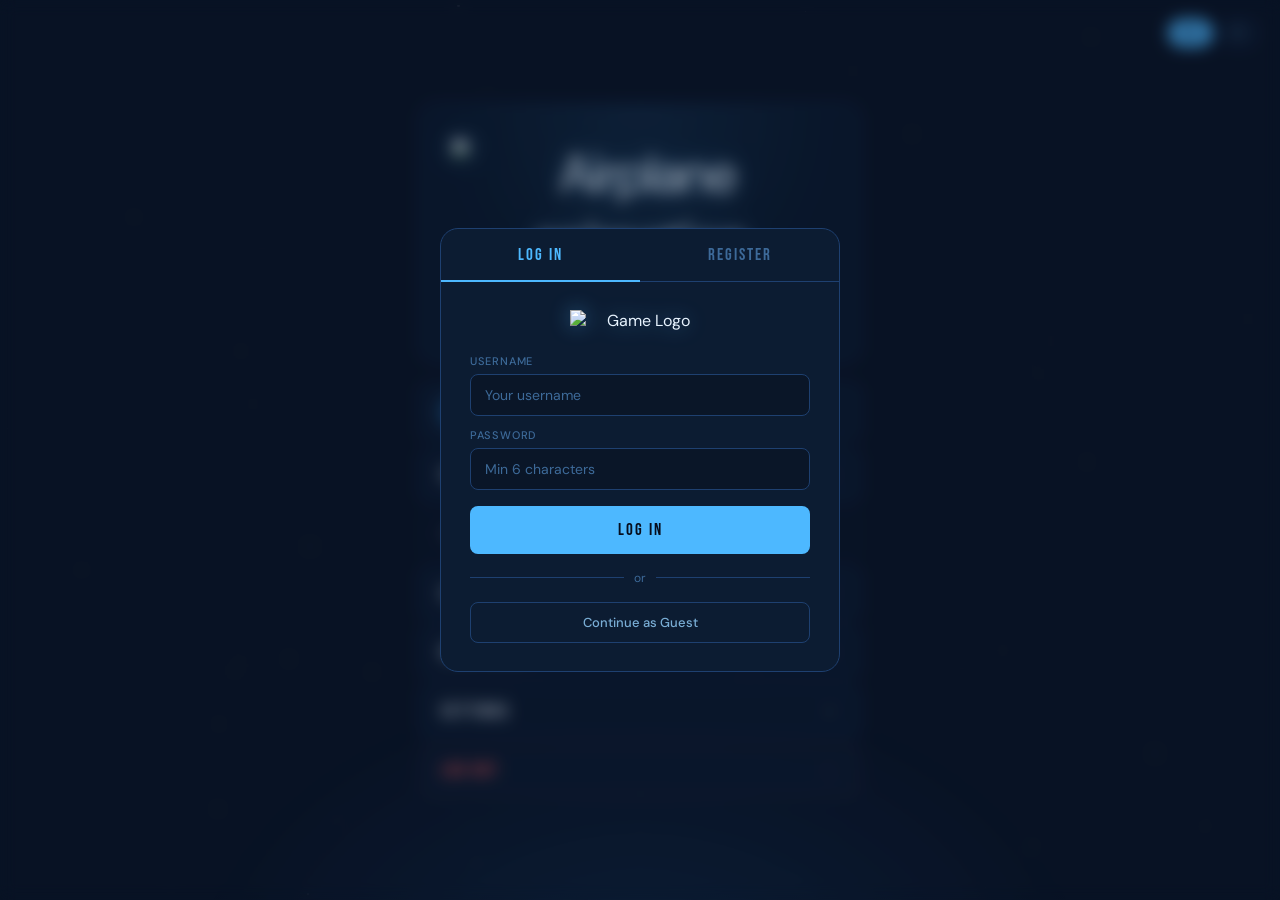
==== web_page/index.html @ 5161a6aa "Update index.html Adding a GIF to the screen menu" ====
<!DOCTYPE html>
<html lang="en">
<head>
<meta charset="UTF-8">
<meta name="viewport" content="width=device-width, initial-scale=1.0">
<title>Find the Bag!</title>
<link href="https://fonts.googleapis.com/css2?family=Bebas+Neue&family=DM+Sans:wght@300;400;500&display=swap" rel="stylesheet">
<link rel="stylesheet" href="style.css">

</head>
<body>
<!-- Stars -->
<div class="stars" id="stars"></div>
<div class="horizon-glow"></div>

<!-- Plane -->
<div class="plane-trail">
  <div class="trail-line"></div>
  <svg viewBox="0 0 64 64" fill="none" xmlns="http://www.w3.org/2000/svg">
    <path d="M8 32 L56 20 L48 32 L56 44 Z" fill="#4db8ff" opacity="0.8"/>
    <path d="M24 32 L36 28 L36 36 Z" fill="#7dd3ff"/>
    <rect x="14" y="30" width="12" height="4" rx="2" fill="#4db8ff" opacity="0.5"/>
  </svg>
</div>

<!-- Lang -->
<div class="lang-bar">
  <button class="lang-btn active" onclick="setLang('en')">EN</button>
  <button class="lang-btn" onclick="setLang('fi')">FI</button>
</div>

<!-- ══ AUTH OVERLAY ══ -->
<div id="auth-overlay">
  <div class="auth-card">
    <div class="auth-tabs">
      <button class="auth-tab active" onclick="switchTab('login')" id="tab-login" data-t="tabLogin">LOG IN</button>
      <button class="auth-tab" onclick="switchTab('register')" id="tab-register" data-t="tabRegister">REGISTER</button>
    </div>
    <div class="auth-body">

      <div class="auth-logo">
        <img src="pelin_logo.png" alt="Game Logo" class="auth-logo-img">
      </div>

      <!-- Success state -->
      <div class="auth-success" id="auth-success">
        <div class="success-icon">🛫</div>
        <div class="success-name" id="success-name">WELCOME!</div>
        <div class="success-msg" id="success-msg">Preparing your runway...</div>
      </div>

      <!-- LOGIN -->
      <div class="auth-panel active" id="panel-login">
        <div class="field-group">
          <label class="field-label" data-t="labelUsername">Username</label>
          <input class="field-input" id="login-user" type="text" data-t-ph="placeholderUser" placeholder="Your username" autocomplete="username">
          <span class="field-error" id="login-user-err"></span>
        </div>
        <div class="field-group">
          <label class="field-label" data-t="labelPassword">Password</label>
          <input class="field-input" id="login-pass" type="password" data-t-ph="placeholderPass" placeholder="Your password" autocomplete="current-password">
          <span class="field-error" id="login-pass-err"></span>
        </div>
        <button class="auth-submit" onclick="doLogin()" data-t="btnLogin">LOG IN</button>
        <div class="auth-divider" data-t="or">or</div>
        <button class="guest-btn" onclick="doGuest()" data-t="btnGuest">Continue as Guest</button>
      </div>

      <!-- REGISTER -->
      <div class="auth-panel" id="panel-register">
        <div class="field-group">
          <label class="field-label" data-t="labelUsername">Username</label>
          <input class="field-input" id="reg-user" type="text" data-t-ph="placeholderUser" placeholder="Choose a username" autocomplete="username">
          <span class="field-error" id="reg-user-err"></span>
        </div>
        <div class="field-group">
          <label class="field-label" data-t="labelPassword">Password</label>
          <input class="field-input" id="reg-pass" type="password" data-t-ph="placeholderPass" placeholder="Min 6 characters" autocomplete="new-password">
          <span class="field-error" id="reg-pass-err"></span>
        </div>
        <div class="field-group">
          <label class="field-label" data-t="labelConfirm">Confirm Password</label>
          <input class="field-input" id="reg-confirm" type="password" data-t-ph="placeholderConfirm" placeholder="Repeat password" autocomplete="new-password">
          <span class="field-error" id="reg-confirm-err"></span>
        </div>
        <button class="auth-submit" onclick="doRegister()" data-t="btnRegister">CREATE ACCOUNT</button>
        <div class="auth-divider" data-t="or">or</div>
        <button class="guest-btn" onclick="doGuest()" data-t="btnGuest">Continue as Guest</button>
      </div>

    </div>
  </div>
</div>

<div id="app">

  <!-- ══ MAIN MENU ══ -->
  <div class="screen active" id="screen-main">
    <div class="logo-block">
      <img src="airplane.gif" class="logo-icon" alt="Airplane animation">
    <div class="logo-title" data-t="gameName">Find the Bag!</div>
</div>

    <!-- User info bar -->
    <div class="user-bar">
      <div class="user-avatar">👤</div>
      <div class="user-name-label">
        <span id="menu-username">—</span>
        <span data-t="loggedInAs" style="font-size:11px;">Logged in</span>
      </div>
    </div>

    <div class="menu-group">
      <button class="mbtn" onclick="go('screen-levels')">
        <span data-t="start">START</span><span class="arr">→</span>
      </button>
      <button class="mbtn disabled" id="btn-continue">
        <span data-t="continue">CONTINUE</span><span class="arr">→</span>
      </button>
      <button class="mbtn" onclick="go('screen-leaderboard')">
        <span data-t="leaderboard">LEADERBOARD</span><span class="arr">→</span>
      </button>
      <button class="mbtn" onclick="go('screen-rules')">
        <span data-t="gameRules">GAME RULES</span><span class="arr">→</span>
      </button>
      <button class="mbtn" onclick="go('screen-settings')">
        <span data-t="settings">SETTINGS</span><span class="arr">→</span>
      </button>
      <button class="mbtn" onclick="showLogout()" style="color: var(--red); border-color: #ff5c5c33;">
        <span data-t="exit">LOG OUT</span><span class="arr" style="color:var(--red);">→</span>
      </button>
    </div>
  </div>

  <!-- ══ LEVEL SELECTION ══ -->
  <div class="screen" id="screen-levels">
    <div class="section-header">
      <h2 data-t="chooseLevel">CHOOSE LEVEL</h2>
      <div class="line"></div>
    </div>
    <div class="levels">
      <div class="lvl-card" onclick="startGame(1)">
        <div class="lvl-num">1</div>
        <div class="lvl-info">
          <div class="lvl-name" data-t="level1">Level 1</div>
          <div class="lvl-desc" data-t="desc1">Large airports only</div>
        </div>
        <span class="lvl-badge badge-easy" data-t="easy">EASY</span>
      </div>
      <div class="lvl-card" onclick="startGame(2)">
        <div class="lvl-num">2</div>
        <div class="lvl-info">
          <div class="lvl-name" data-t="level2">Level 2</div>
          <div class="lvl-desc" data-t="desc2">Large and medium airports</div>
        </div>
        <span class="lvl-badge badge-medium" data-t="medium">MEDIUM</span>
      </div>
      <div class="lvl-card" onclick="startGame(3)">
        <div class="lvl-num">3</div>
        <div class="lvl-info">
          <div class="lvl-name" data-t="level3">Level 3</div>
          <div class="lvl-desc" data-t="desc3">Large, medium and small</div>
        </div>
        <span class="lvl-badge badge-hard" data-t="hard">HARD</span>
      </div>
    </div>
    <button class="back-btn" onclick="go('screen-main')" data-t="back">← Back</button>
  </div>

  <!-- ══ SETTINGS ══ -->
  <div class="screen" id="screen-settings">
    <div class="section-header">
      <h2 data-t="settings">SETTINGS</h2>
      <div class="line"></div>
    </div>
    <div class="settings-list">
      <div class="setting-row">
        <span class="setting-label" data-t="sound">Sound</span>
        <div class="toggle-group">
          <button class="tog on active"  onclick="toggle('sound','on')"  id="sound-on"  data-t="on">ON</button>
          <button class="tog off"        onclick="toggle('sound','off')" id="sound-off" data-t="off">OFF</button>
        </div>
      </div>
      <div class="setting-row">
        <span class="setting-label" data-t="hints">Hints</span>
        <div class="toggle-group">
          <button class="tog on active"  onclick="toggle('hints','on')"  id="hints-on"  data-t="on">ON</button>
          <button class="tog off"        onclick="toggle('hints','off')" id="hints-off" data-t="off">OFF</button>
        </div>
      </div>
    </div>
    <button class="back-btn" onclick="go('screen-main')" data-t="back">← Back</button>
  </div>

  <!-- ══ LEADERBOARD ══ -->
  <div class="screen" id="screen-leaderboard">
    <div class="section-header">
      <h2 data-t="topPlayers">TOP PLAYERS</h2>
      <div class="line"></div>
    </div>
    <div class="leaders">
      <div class="leader-row top"><span class="rank r1">1</span><span class="lname">AirAce99</span><span class="lscore">9 420 pts</span></div>
      <div class="leader-row top"><span class="rank r2">2</span><span class="lname">SkyMapper</span><span class="lscore">8 810 pts</span></div>
      <div class="leader-row top"><span class="rank r3">3</span><span class="lname">RunwayRex</span><span class="lscore">7 650 pts</span></div>
      <div class="leader-row"><span class="rank rn">4</span><span class="lname">JetFan</span><span class="lscore">6 200 pts</span></div>
      <div class="leader-row"><span class="rank rn">5</span><span class="lname">TowerTom</span><span class="lscore">5 990 pts</span></div>
    </div>
    <button class="back-btn" onclick="go('screen-main')" data-t="back">← Back</button>
  </div>

  <!-- ══ RULES ══ -->
  <div class="screen" id="screen-rules">
    <div class="section-header">
      <h2 data-t="gameRules">GAME RULES</h2>
      <div class="line"></div>
    </div>
    <div class="rules-card" data-t-html="rulesText"></div>
    <button class="back-btn" onclick="go('screen-main')" data-t="back">← Back</button>
  </div>

</div>

<!-- ══ LOGOUT CONFIRM ══ -->
<div id="logout-overlay">
  <div class="logout-card">
    <div class="logout-icon">🚪</div>
    <div class="logout-title" data-t="logoutTitle">LOG OUT?</div>
    <div class="logout-msg" id="logout-msg" data-t="logoutMsg">Are you sure you want to log out?<br>Your progress will be saved.</div>
    <div class="logout-btns">
      <button class="logout-cancel" onclick="hideLogout()" data-t="cancel">CANCEL</button>
      <button class="logout-confirm-btn" onclick="doLogout()" data-t="confirmLogout">LOG OUT</button>
    </div>
  </div>
</div>

<script src="js.js"></script>
</body>
</html>
---- web_page/style.css ----
:root {
    --sky: #0a1628;
    --sky-mid: #0e2040;
    --sky-light: #163058;
    --horizon: #1a4a7a;
    --accent: #4db8ff;
    --accent-glow: #4db8ff55;
    --accent-warm: #ffb347;
    --text: #e8f4ff;
    --text-dim: #7aaed6;
    --text-mute: #3d6a99;
    --card: #0d1e35cc;
    --card-border: #1e4070;
    --green: #3ddc84;
    --red: #ff5c5c;
    --gold: #ffd700;
    --silver: #c0c0c0;
    --bronze: #cd7f32;
    --radius: 14px;
    --radius-sm: 8px;
  }

  *, *::before, *::after { box-sizing: border-box; margin: 0; padding: 0; }

  body {
    font-family: 'DM Sans', sans-serif;
    background: var(--sky);
    color: var(--text);
    min-height: 100vh;
    overflow: hidden;
    display: flex;
    align-items: center;
    justify-content: center;
  }

  /* ── STARS ── */
  .stars {
    position: fixed; inset: 0; pointer-events: none; z-index: 0;
  }
  .star {
    position: absolute;
    border-radius: 50%;
    background: white;
    animation: twinkle var(--d, 3s) ease-in-out infinite;
    animation-delay: var(--delay, 0s);
    opacity: var(--op, 0.6);
  }
  @keyframes twinkle {
    0%, 100% { opacity: var(--op, 0.6); transform: scale(1); }
    50% { opacity: 0.1; transform: scale(0.5); }
  }

  /* ── HORIZON GLOW ── */
  .horizon-glow {
    position: fixed;
    bottom: -80px; left: 50%;
    transform: translateX(-50%);
    width: 900px; height: 300px;
    background: radial-gradient(ellipse at center bottom, #1a4a7a55 0%, transparent 70%);
    pointer-events: none; z-index: 0;
  }

  /* ── PLANE ANIMATION ── */
  .plane-trail {
    position: fixed;
    top: 18%; left: -80px;
    z-index: 1; pointer-events: none;
    animation: flyAcross 18s linear infinite;
  }
  .plane-trail svg { width: 56px; opacity: 0.7; }
  .trail-line {
    position: absolute;
    top: 50%; right: 100%; transform: translateY(-50%);
    height: 1px; width: 0;
    background: linear-gradient(to left, var(--accent), transparent);
    animation: growTrail 18s linear infinite;
  }
  @keyframes flyAcross {
    0% { left: -80px; }
    100% { left: calc(100vw + 80px); }
  }
  @keyframes growTrail {
    0% { width: 0; }
    20% { width: 120px; }
    80% { width: 120px; }
    100% { width: 0; }
  }

  /* ── MAIN CONTAINER ── */
  #app {
    position: relative; z-index: 2;
    width: 440px;
    max-width: calc(100vw - 2rem);
  }

  /* ── SCREENS ── */
  .screen {
    display: none;
    flex-direction: column;
    align-items: center;
    animation: fadeUp 0.3s ease;
  }
  .screen.active { display: flex; }
  @keyframes fadeUp {
    from { opacity: 0; transform: translateY(16px); }
    to   { opacity: 1; transform: translateY(0); }
  }

  /* ── LANG BAR ── */
  .lang-bar {
    position: fixed;
    top: 1.2rem; right: 1.4rem;
    display: flex; gap: 6px;
    z-index: 10;
  }
  .lang-btn {
    font-family: 'DM Sans', sans-serif;
    font-size: 12px; font-weight: 500;
    padding: 5px 13px;
    border: 1px solid var(--card-border);
    border-radius: 20px;
    background: var(--card);
    color: var(--text-dim);
    cursor: pointer;
    backdrop-filter: blur(8px);
    transition: all 0.2s;
    letter-spacing: 0.5px;
  }
  .lang-btn.active {
    background: var(--accent);
    color: var(--sky);
    border-color: var(--accent);
    font-weight: 700;
  }

  /* ── LOGO BLOCK ── */
  .logo-block {
    width: 100%;
    background: var(--card);
    border: 1px solid var(--card-border);
    border-radius: var(--radius);
    padding: 2.2rem 2rem;
    text-align: center;
    margin-bottom: 1.4rem;
    backdrop-filter: blur(10px);
    position: relative;
    overflow: hidden;
  }
  .logo-block::before {
    content: '';
    position: absolute; inset: 0;
    background: radial-gradient(ellipse at 50% 0%, #4db8ff18 0%, transparent 65%);
    pointer-events: none;
  }
  .logo-icon { font-size: 52px; display: block; margin-bottom: 10px; filter: drop-shadow(0 0 12px #4db8ff88); }
  .logo-title {
    font-family: 'Bebas Neue', sans-serif;
    font-size: 40px; letter-spacing: 3px;
    color: var(--text);
    line-height: 1;
  }
  .logo-sub {
    font-size: 13px; color: var(--text-dim);
    margin-top: 6px; font-weight: 300;
    letter-spacing: 0.3px;
  }

  /* ── MENU BUTTONS ── */
  .menu-group { display: flex; flex-direction: column; gap: 8px; width: 100%; }

  .mbtn {
    font-family: 'Bebas Neue', sans-serif;
    font-size: 18px; letter-spacing: 2px;
    width: 100%; padding: 14px 20px;
    background: var(--card);
    border: 1px solid var(--card-border);
    border-radius: var(--radius-sm);
    color: var(--text);
    cursor: pointer;
    text-align: left;
    display: flex; align-items: center; justify-content: space-between;
    backdrop-filter: blur(8px);
    transition: all 0.2s;
    position: relative; overflow: hidden;
  }
  .mbtn::before {
    content: '';
    position: absolute; left: 0; top: 0; bottom: 0;
    width: 3px;
    background: var(--accent);
    transform: scaleY(0);
    transform-origin: center;
    transition: transform 0.2s;
    border-radius: 0 2px 2px 0;
  }
  .mbtn:hover { background: #112340cc; border-color: var(--accent); color: var(--accent); }
  .mbtn:hover::before { transform: scaleY(1); }
  .mbtn:active { transform: scale(0.99); }
  .mbtn.disabled { opacity: 0.3; cursor: not-allowed; pointer-events: none; }
  .mbtn .arr { opacity: 0.5; transition: opacity 0.2s, transform 0.2s; }
  .mbtn:hover .arr { opacity: 1; transform: translateX(4px); }

  /* ── SECTION HEADER ── */
  .section-header {
    width: 100%;
    display: flex; align-items: center; gap: 12px;
    margin-bottom: 1.2rem;
  }
  .section-header h2 {
    font-family: 'Bebas Neue', sans-serif;
    font-size: 26px; letter-spacing: 2px;
    color: var(--text);
  }
  .section-header .line {
    flex: 1; height: 1px;
    background: linear-gradient(to right, var(--card-border), transparent);
  }

  /* ── LEVEL CARDS ── */
  .levels { display: flex; flex-direction: column; gap: 10px; width: 100%; margin-bottom: 1.2rem; }

  .lvl-card {
    background: var(--card);
    border: 1px solid var(--card-border);
    border-radius: var(--radius-sm);
    padding: 14px 18px;
    display: flex; align-items: center; gap: 16px;
    cursor: pointer;
    transition: all 0.2s;
    backdrop-filter: blur(8px);
    position: relative; overflow: hidden;
  }
  .lvl-card:hover { border-color: var(--accent); background: #112340cc; }
  .lvl-card:hover .lvl-num { color: var(--accent); border-color: var(--accent); }
  .lvl-card:active { transform: scale(0.99); }

  .lvl-num {
    font-family: 'Bebas Neue', sans-serif;
    font-size: 28px;
    width: 48px; height: 48px;
    border-radius: 50%;
    border: 1.5px solid var(--card-border);
    display: flex; align-items: center; justify-content: center;
    flex-shrink: 0;
    color: var(--text-dim);
    transition: all 0.2s;
  }
  .lvl-info { flex: 1; }
  .lvl-name { font-size: 15px; font-weight: 500; }
  .lvl-desc { font-size: 12px; color: var(--text-dim); margin-top: 3px; }
  .lvl-badge {
    font-size: 10px; font-weight: 500; letter-spacing: 0.5px;
    padding: 3px 9px; border-radius: 20px;
  }
  .badge-easy   { background: #3ddc8422; color: var(--green); border: 1px solid #3ddc8444; }
  .badge-medium { background: #ffb34722; color: var(--accent-warm); border: 1px solid #ffb34744; }
  .badge-hard   { background: #ff5c5c22; color: var(--red); border: 1px solid #ff5c5c44; }

  /* ── SETTINGS ── */
  .settings-list { width: 100%; display: flex; flex-direction: column; gap: 8px; margin-bottom: 1.2rem; }
  .setting-row {
    background: var(--card);
    border: 1px solid var(--card-border);
    border-radius: var(--radius-sm);
    padding: 14px 18px;
    display: flex; align-items: center; justify-content: space-between;
    backdrop-filter: blur(8px);
  }
  .setting-label { font-size: 14px; font-weight: 500; }

  .toggle-group { display: flex; gap: 4px; }
  .tog {
    font-family: 'DM Sans', sans-serif;
    font-size: 12px; font-weight: 500; letter-spacing: 0.5px;
    padding: 6px 16px;
    border-radius: 20px;
    border: 1px solid var(--card-border);
    background: transparent;
    color: var(--text-dim);
    cursor: pointer;
    transition: all 0.2s;
  }
  .tog.on.active  { background: #3ddc8422; color: var(--green); border-color: #3ddc8444; }
  .tog.off.active { background: #ff5c5c22; color: var(--red);   border-color: #ff5c5c44; }

  /* ── LEADERBOARD ── */
  .leaders { width: 100%; display: flex; flex-direction: column; gap: 6px; margin-bottom: 1.2rem; }
  .leader-row {
    background: var(--card);
    border: 1px solid var(--card-border);
    border-radius: var(--radius-sm);
    padding: 11px 16px;
    display: flex; align-items: center; gap: 12px;
    backdrop-filter: blur(8px);
    transition: border-color 0.2s;
  }
  .leader-row.top { border-color: #ffd70033; }
  .rank {
    font-family: 'Bebas Neue', sans-serif;
    font-size: 20px; width: 24px; text-align: center;
    flex-shrink: 0;
  }
  .rank.r1 { color: var(--gold); }
  .rank.r2 { color: var(--silver); }
  .rank.r3 { color: var(--bronze); }
  .rank.rn { color: var(--text-mute); }
  .lname { flex: 1; font-size: 14px; }
  .lscore { font-size: 13px; font-weight: 500; color: var(--accent); }

  /* ── RULES ── */
  .rules-card {
    width: 100%;
    background: var(--card);
    border: 1px solid var(--card-border);
    border-radius: var(--radius-sm);
    padding: 1.4rem 1.5rem;
    font-size: 14px; line-height: 1.75;
    color: var(--text-dim);
    backdrop-filter: blur(8px);
    margin-bottom: 1.2rem;
  }
  .rules-card p + p { margin-top: 0.8rem; }

  /* ── BACK BUTTON ── */
  .back-btn {
    font-family: 'DM Sans', sans-serif;
    font-size: 13px; font-weight: 500;
    padding: 8px 20px;
    border-radius: 20px;
    border: 1px solid var(--card-border);
    background: transparent;
    color: var(--text-dim);
    cursor: pointer;
    transition: all 0.2s;
    align-self: flex-start;
  }
  .back-btn:hover { border-color: var(--text-dim); color: var(--text); }

  /* ── USER BAR in main menu ── */
  .user-bar {
    width: 100%;
    display: flex; align-items: center; gap: 10px;
    background: var(--card);
    border: 1px solid var(--card-border);
    border-radius: var(--radius-sm);
    padding: 10px 14px;
    margin-bottom: 10px;
    backdrop-filter: blur(8px);
  }
  .user-avatar {
    width: 34px; height: 34px; border-radius: 50%;
    background: #4db8ff22;
    border: 1px solid #4db8ff44;
    display: flex; align-items: center; justify-content: center;
    font-size: 15px; flex-shrink: 0;
  }
  .user-name-label {
    flex: 1; font-size: 12px;
    color: var(--text-mute); letter-spacing: 0.3px;
  }
  .user-name-label strong {
    color: var(--accent);
    font-family: 'Bebas Neue', sans-serif;
    font-size: 15px; letter-spacing: 1px;
    display: block; font-weight: 400;
  }

  /* ── LOGOUT CONFIRM ── */
  #logout-overlay {
    position: fixed; inset: 0; z-index: 200;
    background: #060e1ecc;
    backdrop-filter: blur(4px);
    display: none; align-items: center; justify-content: center;
  }
  #logout-overlay.show { display: flex; animation: fadeIn 0.2s ease; }
  .logout-card {
    background: #0c1c32;
    border: 1px solid var(--card-border);
    border-radius: var(--radius);
    padding: 2rem;
    width: 320px; max-width: calc(100vw - 2rem);
    text-align: center;
    animation: slideUp 0.25s cubic-bezier(0.16,1,0.3,1);
  }
  .logout-icon { font-size: 36px; margin-bottom: 12px; }
  .logout-title {
    font-family: 'Bebas Neue', sans-serif;
    font-size: 22px; letter-spacing: 2px;
    color: var(--text); margin-bottom: 8px;
  }
  .logout-msg { font-size: 13px; color: var(--text-dim); margin-bottom: 1.4rem; line-height: 1.6; }
  .logout-btns { display: flex; gap: 8px; }
  .logout-cancel {
    flex: 1; padding: 12px;
    background: transparent;
    border: 1px solid var(--card-border);
    border-radius: var(--radius-sm);
    color: var(--text-dim); font-family: 'Bebas Neue', sans-serif;
    font-size: 16px; letter-spacing: 1.5px;
    cursor: pointer; transition: all 0.2s;
  }
  .logout-cancel:hover { border-color: var(--text-dim); color: var(--text); }
  .logout-confirm-btn {
    flex: 1; padding: 12px;
    background: #ff5c5c22;
    border: 1px solid #ff5c5c44;
    border-radius: var(--radius-sm);
    color: var(--red); font-family: 'Bebas Neue', sans-serif;
    font-size: 16px; letter-spacing: 1.5px;
    cursor: pointer; transition: all 0.2s;
  }
  .logout-confirm-btn:hover { background: #ff5c5c33; border-color: var(--red); }

  /* ── AUTH OVERLAY ── */
  #auth-overlay {
    position: fixed; inset: 0; z-index: 100;
    background: rgba(6, 14, 30, 0.35);
    backdrop-filter: blur(8px);
    display: flex; align-items: center; justify-content: center;
    animation: fadeIn 0.4s ease;
  }
  #auth-overlay.hide {
    animation: fadeOut 0.35s ease forwards;
  }
  @keyframes fadeIn  { from { opacity: 0; } to { opacity: 1; } }
  @keyframes fadeOut { from { opacity: 1; } to { opacity: 0; } }

  .auth-card {
    width: 400px;
    max-width: calc(100vw - 2rem);
    background: #0c1c32;
    border: 1px solid var(--card-border);
    border-radius: 18px;
    overflow: hidden;
    animation: slideUp 0.4s cubic-bezier(0.16,1,0.3,1);
  }
  @keyframes slideUp {
    from { opacity: 0; transform: translateY(32px) scale(0.97); }
    to   { opacity: 1; transform: translateY(0)    scale(1); }
  }

  /* tabs */
  .auth-tabs {
    display: flex;
    border-bottom: 1px solid var(--card-border);
  }
  .auth-tab {
    flex: 1; padding: 16px;
    font-family: 'Bebas Neue', sans-serif;
    font-size: 17px; letter-spacing: 2px;
    background: transparent;
    border: none; color: var(--text-mute);
    cursor: pointer;
    transition: all 0.2s;
    position: relative;
  }
  .auth-tab::after {
    content: '';
    position: absolute; bottom: -1px; left: 0; right: 0;
    height: 2px;
    background: var(--accent);
    transform: scaleX(0);
    transition: transform 0.25s;
  }
  .auth-tab.active { color: var(--accent); }
  .auth-tab.active::after { transform: scaleX(1); }

  /* body */
  .auth-body { padding: 1.8rem; }

  .auth-logo {
    text-align: center;
    margin-bottom: 1.4rem;
  }
  .auth-logo-img {
    width: 140px; /* подбери размер под своё лого */
    display: block;
    margin: 0 auto;
    filter: drop-shadow(0 0 10px #4db8ff66);
}

  /* panels */
  .auth-panel { display: none; flex-direction: column; gap: 12px; }
  .auth-panel.active { display: flex; animation: fadeUp 0.25s ease; }

  .field-group { display: flex; flex-direction: column; gap: 6px; }
  .field-label {
    font-size: 11px; font-weight: 500; letter-spacing: 0.8px;
    color: var(--text-mute); text-transform: uppercase;
  }
  .field-input {
    font-family: 'DM Sans', sans-serif;
    font-size: 14px;
    background: #0a1628;
    border: 1px solid var(--card-border);
    border-radius: var(--radius-sm);
    color: var(--text);
    padding: 11px 14px;
    outline: none;
    transition: border-color 0.2s;
    width: 100%;
  }
  .field-input::placeholder { color: var(--text-mute); }
  .field-input:focus { border-color: var(--accent); }
  .field-input.error { border-color: var(--red); }

  .field-error {
    font-size: 12px; color: var(--red);
    min-height: 16px;
    display: none;
  }
  .field-error.show { display: block; }

  .auth-submit {
    font-family: 'Bebas Neue', sans-serif;
    font-size: 17px; letter-spacing: 2px;
    width: 100%; padding: 14px;
    background: var(--accent);
    color: #060e1e;
    border: none; border-radius: var(--radius-sm);
    cursor: pointer;
    transition: all 0.2s;
    margin-top: 4px;
  }
  .auth-submit:hover { background: #7dd3ff; }
  .auth-submit:active { transform: scale(0.99); }

  .auth-divider {
    display: flex; align-items: center; gap: 10px;
    font-size: 12px; color: var(--text-mute);
    margin: 4px 0;
  }
  .auth-divider::before, .auth-divider::after {
    content: ''; flex: 1; height: 1px; background: var(--card-border);
  }

  .guest-btn {
    font-family: 'DM Sans', sans-serif;
    font-size: 13px; font-weight: 500;
    width: 100%; padding: 11px;
    background: transparent;
    border: 1px solid var(--card-border);
    border-radius: var(--radius-sm);
    color: var(--text-dim);
    cursor: pointer;
    transition: all 0.2s;
  }
  .guest-btn:hover { border-color: var(--text-dim); color: var(--text); }

  .auth-success {
    text-align: center; padding: 1rem 0;
    display: none; flex-direction: column; align-items: center; gap: 10px;
  }
  .auth-success.show { display: flex; animation: fadeUp 0.3s ease; }
  .success-icon { font-size: 44px; }
  .success-msg { font-size: 14px; color: var(--text-dim); }
  .success-name { font-family: 'Bebas Neue', sans-serif; font-size: 22px; color: var(--accent); letter-spacing: 2px; }
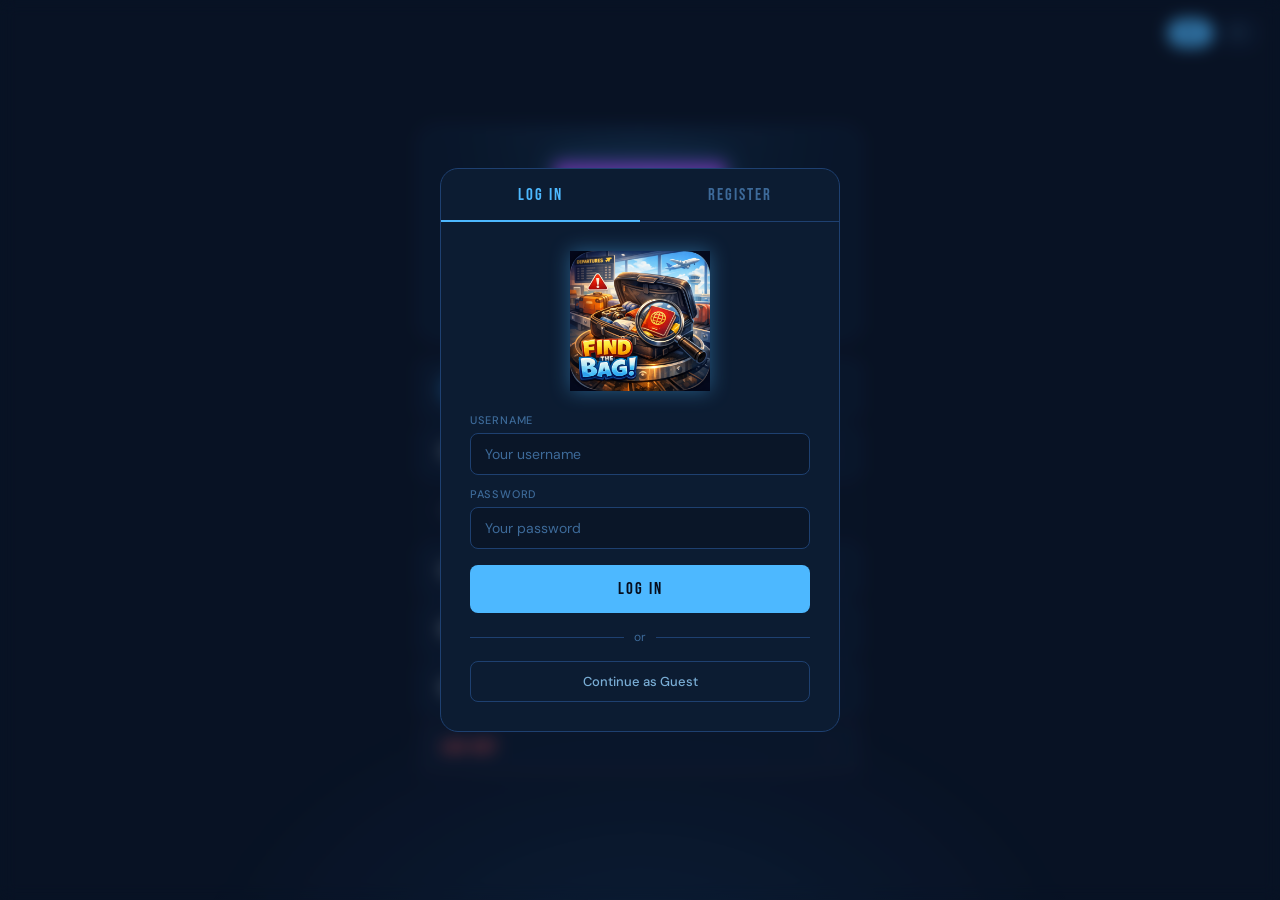
==== commit 14fcd6f4: "Update index.html" ====
--- a/web_page/index.html
+++ b/web_page/index.html
@@ -39,7 +39,7 @@
     <div class="auth-body">
 
       <div class="auth-logo">
-        <img src="pelin_logo.png" alt="Game Logo" class="auth-logo-img">
+        <img src="../assets/pelin_logo.png" alt="Game Logo" class="auth-logo-img">
       </div>
 
       <!-- Success state -->
@@ -97,7 +97,7 @@
   <!-- ══ MAIN MENU ══ -->
   <div class="screen active" id="screen-main">
     <div class="logo-block">
-      <img src="airplane.gif" class="logo-icon" alt="Airplane animation">
+      <img src="../assets/airplane.gif" class="logo-icon" alt="Airplane animation">
     <div class="logo-title" data-t="gameName">Find the Bag!</div>
 </div>
 
--- a/web_page/style.css
+++ b/web_page/style.css
@@ -20,7 +20,11 @@
     --radius-sm: 8px;
   }
 
-  *, *::before, *::after { box-sizing: border-box; margin: 0; padding: 0; }
+  *, *::before, *::after {
+    box-sizing: border-box;
+    margin: 0;
+    padding: 0;
+  }
 
   body {
     font-family: 'DM Sans', sans-serif;
@@ -67,7 +71,10 @@
     z-index: 1; pointer-events: none;
     animation: flyAcross 18s linear infinite;
   }
-  .plane-trail svg { width: 56px; opacity: 0.7; }
+  .plane-trail svg {
+    width: 56px;
+    opacity: 0.7;
+  }
   .trail-line {
     position: absolute;
     top: 50%; right: 100%; transform: translateY(-50%);
@@ -152,7 +159,13 @@
     background: radial-gradient(ellipse at 50% 0%, #4db8ff18 0%, transparent 65%);
     pointer-events: none;
   }
-  .logo-icon { font-size: 52px; display: block; margin-bottom: 10px; filter: drop-shadow(0 0 12px #4db8ff88); }
+  .logo-icon {
+    width: 170px;
+    height: auto;
+    display: block;
+    margin: 0 auto 10px;
+    filter: drop-shadow(0 0 12px #4db8ff88);
+    }
   .logo-title {
     font-family: 'Bebas Neue', sans-serif;
     font-size: 40px; letter-spacing: 3px;
@@ -166,7 +179,12 @@
   }
 
   /* ── MENU BUTTONS ── */
-  .menu-group { display: flex; flex-direction: column; gap: 8px; width: 100%; }
+  .menu-group {
+    display: flex;
+    flex-direction: column;
+    gap: 8px;
+    width: 100%;
+  }
 
   .mbtn {
     font-family: 'Bebas Neue', sans-serif;
@@ -193,17 +211,37 @@
     transition: transform 0.2s;
     border-radius: 0 2px 2px 0;
   }
-  .mbtn:hover { background: #112340cc; border-color: var(--accent); color: var(--accent); }
-  .mbtn:hover::before { transform: scaleY(1); }
-  .mbtn:active { transform: scale(0.99); }
-  .mbtn.disabled { opacity: 0.3; cursor: not-allowed; pointer-events: none; }
-  .mbtn .arr { opacity: 0.5; transition: opacity 0.2s, transform 0.2s; }
-  .mbtn:hover .arr { opacity: 1; transform: translateX(4px); }
+  .mbtn:hover {
+    background: #112340cc;
+    border-color: var(--accent);
+    color: var(--accent);
+  }
+  .mbtn:hover::before {
+    transform: scaleY(1);
+  }
+  .mbtn:active {
+    transform: scale(0.99);
+  }
+  .mbtn.disabled {
+    opacity: 0.3;
+    cursor: not-allowed;
+    pointer-events: none;
+  }
+  .mbtn .arr {
+    opacity: 0.5;
+    transition: opacity 0.2s, transform 0.2s;
+  }
+  .mbtn:hover .arr {
+    opacity: 1;
+    transform: translateX(4px);
+  }
 
   /* ── SECTION HEADER ── */
   .section-header {
     width: 100%;
-    display: flex; align-items: center; gap: 12px;
+    display: flex;
+    align-items: center;
+    gap: 12px;
     margin-bottom: 1.2rem;
   }
   .section-header h2 {
@@ -217,7 +255,12 @@
   }
 
   /* ── LEVEL CARDS ── */
-  .levels { display: flex; flex-direction: column; gap: 10px; width: 100%; margin-bottom: 1.2rem; }
+  .levels {
+    display: flex;
+    flex-direction: column;
+    gap: 10px; width: 100%;
+    margin-bottom: 1.2rem;
+  }
 
   .lvl-card {
     background: var(--card);
@@ -249,15 +292,24 @@
   .lvl-name { font-size: 15px; font-weight: 500; }
   .lvl-desc { font-size: 12px; color: var(--text-dim); margin-top: 3px; }
   .lvl-badge {
-    font-size: 10px; font-weight: 500; letter-spacing: 0.5px;
-    padding: 3px 9px; border-radius: 20px;
+    font-size: 10px;
+    font-weight: 500;
+    letter-spacing: 0.5px;
+    padding: 3px 9px;
+    border-radius: 20px;
   }
   .badge-easy   { background: #3ddc8422; color: var(--green); border: 1px solid #3ddc8444; }
   .badge-medium { background: #ffb34722; color: var(--accent-warm); border: 1px solid #ffb34744; }
   .badge-hard   { background: #ff5c5c22; color: var(--red); border: 1px solid #ff5c5c44; }
 
   /* ── SETTINGS ── */
-  .settings-list { width: 100%; display: flex; flex-direction: column; gap: 8px; margin-bottom: 1.2rem; }
+  .settings-list {
+    width: 100%;
+    display: flex;
+    flex-direction: column;
+    gap: 8px;
+    margin-bottom: 1.2rem;
+  }
   .setting-row {
     background: var(--card);
     border: 1px solid var(--card-border);
@@ -268,7 +320,10 @@
   }
   .setting-label { font-size: 14px; font-weight: 500; }
 
-  .toggle-group { display: flex; gap: 4px; }
+  .toggle-group {
+    display: flex;
+    gap: 4px;
+  }
   .tog {
     font-family: 'DM Sans', sans-serif;
     font-size: 12px; font-weight: 500; letter-spacing: 0.5px;
@@ -284,7 +339,12 @@
   .tog.off.active { background: #ff5c5c22; color: var(--red);   border-color: #ff5c5c44; }
 
   /* ── LEADERBOARD ── */
-  .leaders { width: 100%; display: flex; flex-direction: column; gap: 6px; margin-bottom: 1.2rem; }
+  .leaders {
+    width: 100%;
+    display: flex;
+    flex-direction: column;
+    gap: 6px;
+    margin-bottom: 1.2rem; }
   .leader-row {
     background: var(--card);
     border: 1px solid var(--card-border);
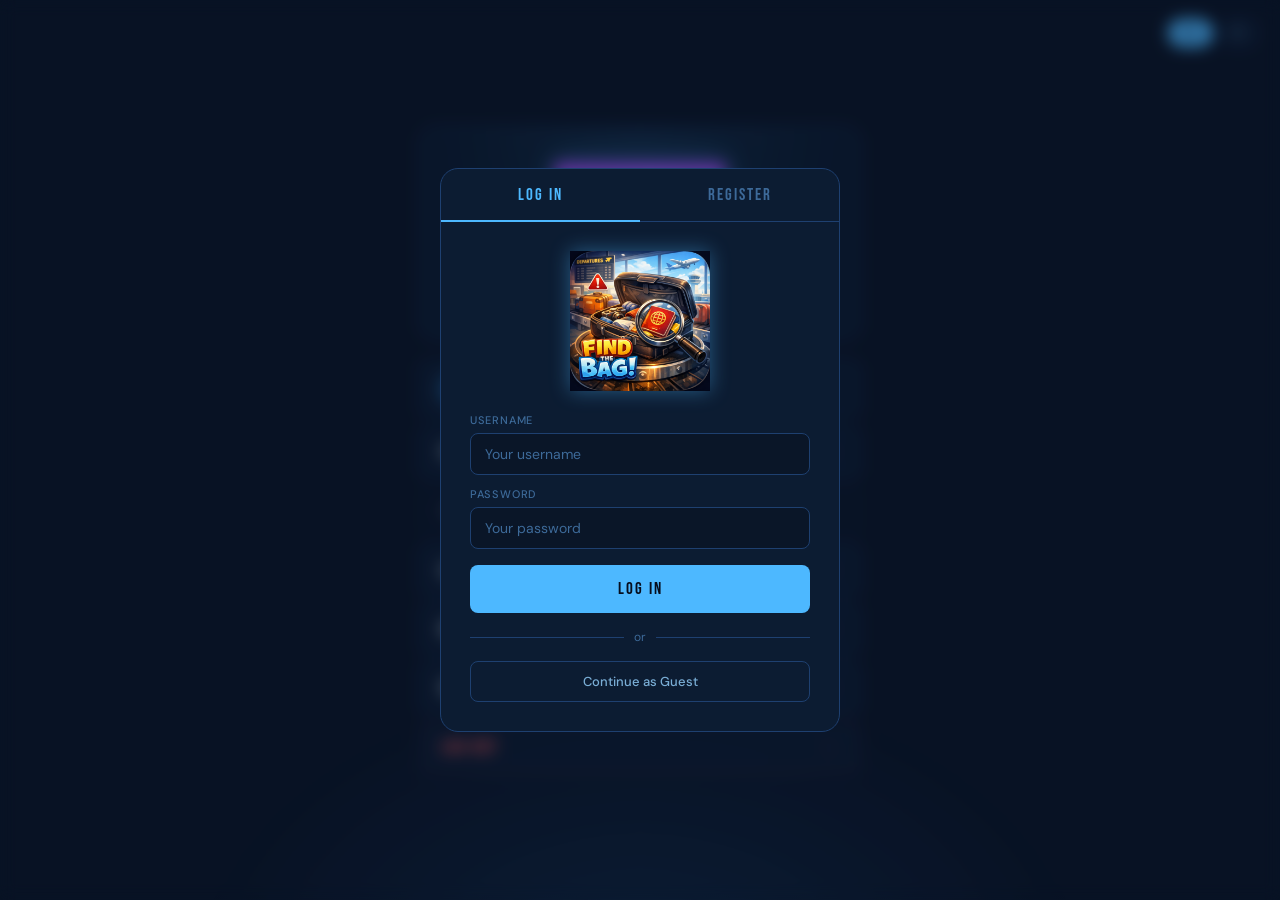
==== commit a8925757: "Update index.html" ====
--- a/web_page/index.html
+++ b/web_page/index.html
@@ -233,6 +233,6 @@
   </div>
 </div>
 
-<script src="js.js"></script>
+<script src="js/js.js"></script>
 </body>
 </html>
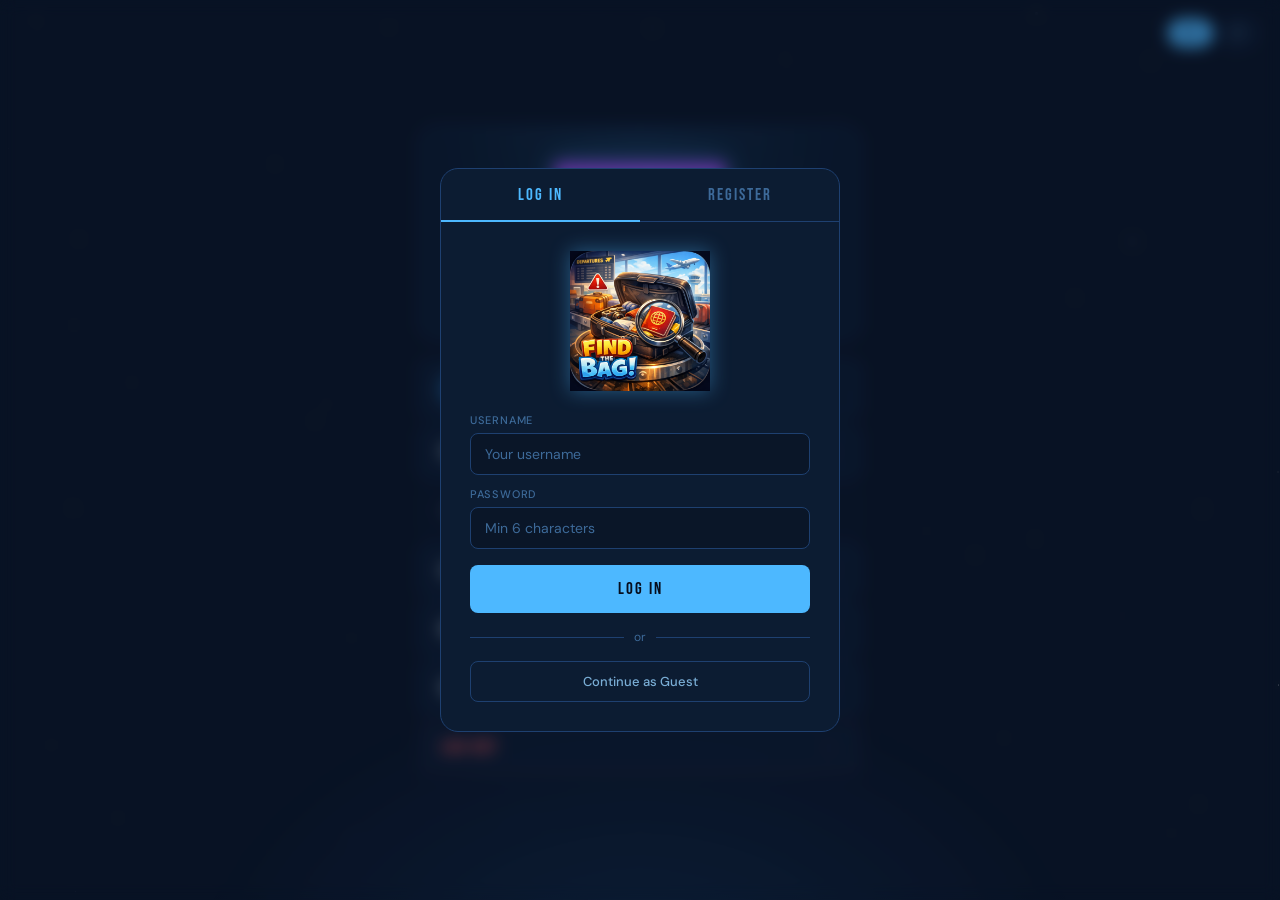
==== commit 6ef49858: "Update index.html" ====
--- a/web_page/index.html
+++ b/web_page/index.html
@@ -233,6 +233,6 @@
   </div>
 </div>
 
-<script src="js/js.js"></script>
+<script src="js.js"></script>
 </body>
 </html>
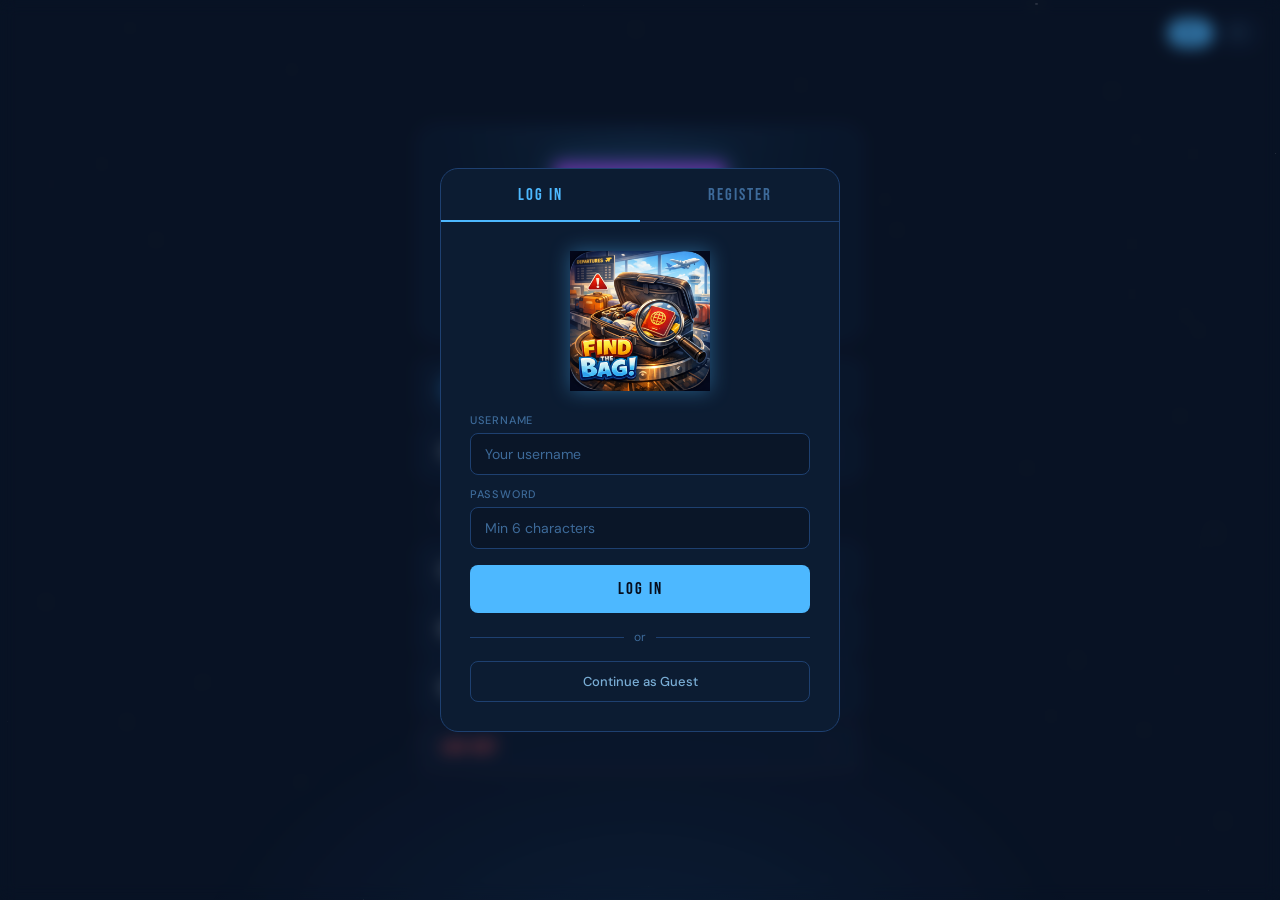
==== commit 61ae3942: "Update index.html" ====
--- a/web_page/index.html
+++ b/web_page/index.html
@@ -199,11 +199,11 @@
       <div class="line"></div>
     </div>
     <div class="leaders">
-      <div class="leader-row top"><span class="rank r1">1</span><span class="lname">AirAce99</span><span class="lscore">9 420 pts</span></div>
-      <div class="leader-row top"><span class="rank r2">2</span><span class="lname">SkyMapper</span><span class="lscore">8 810 pts</span></div>
-      <div class="leader-row top"><span class="rank r3">3</span><span class="lname">RunwayRex</span><span class="lscore">7 650 pts</span></div>
-      <div class="leader-row"><span class="rank rn">4</span><span class="lname">JetFan</span><span class="lscore">6 200 pts</span></div>
-      <div class="leader-row"><span class="rank rn">5</span><span class="lname">TowerTom</span><span class="lscore">5 990 pts</span></div>
+      <div class="leader-row top"><span class="rank r1">1</span><span class="lname">...</span><span class="lscore"> pts</span></div>
+      <div class="leader-row top"><span class="rank r2">2</span><span class="lname">...</span><span class="lscore"> pts</span></div>
+      <div class="leader-row top"><span class="rank r3">3</span><span class="lname">...</span><span class="lscore"> pts</span></div>
+      <div class="leader-row"><span class="rank rn">4</span><span class="lname">...</span><span class="lscore"> pts</span></div>
+      <div class="leader-row"><span class="rank rn">5</span><span class="lname">...</span><span class="lscore"> pts</span></div>
     </div>
     <button class="back-btn" onclick="go('screen-main')" data-t="back">← Back</button>
   </div>
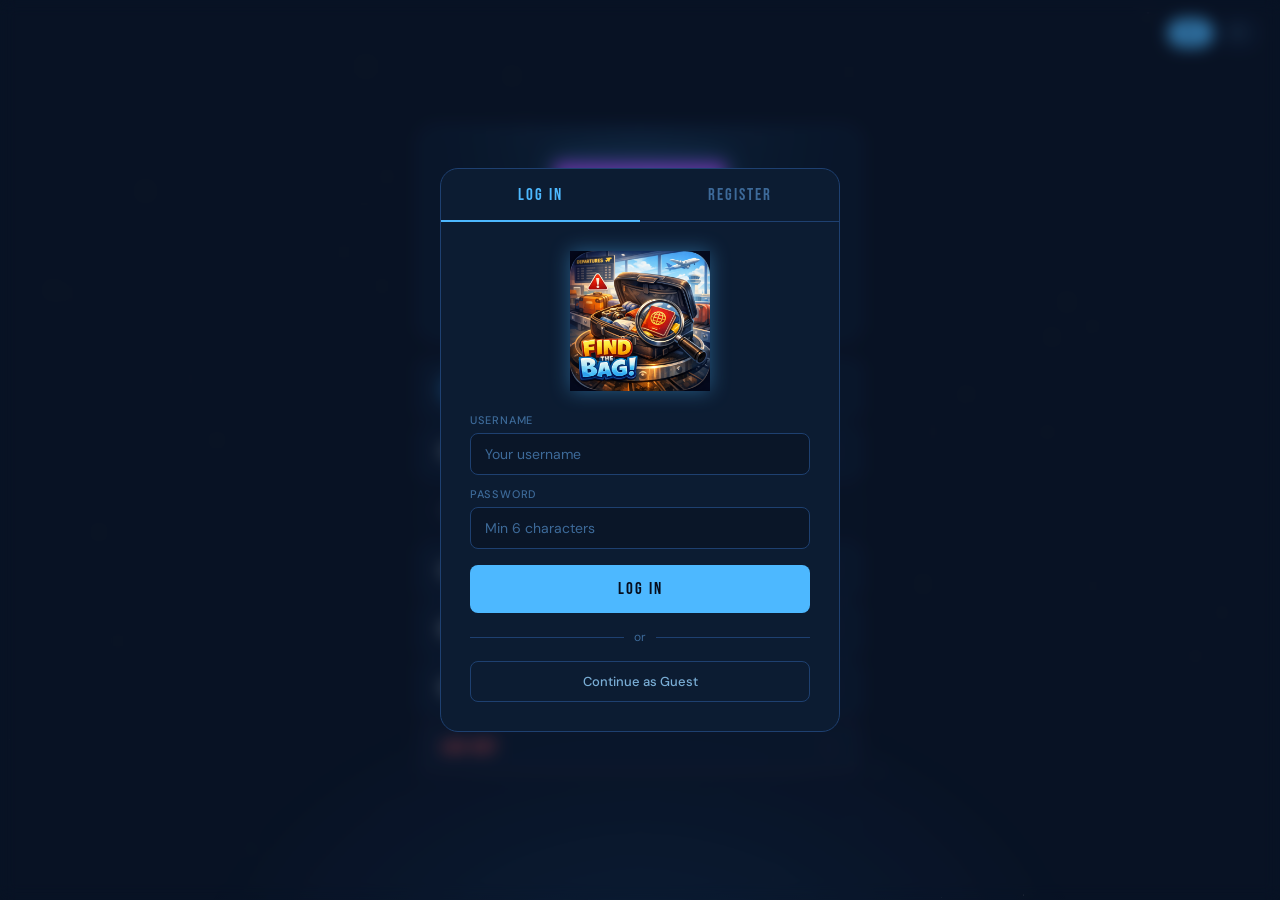
==== commit 5ad0555c: "loading gif" ====
--- a/web_page/index.html
+++ b/web_page/index.html
@@ -44,8 +44,8 @@
 
       <!-- Success state -->
       <div class="auth-success" id="auth-success">
-        <div class="success-icon">🛫</div>
-        <div class="success-name" id="success-name">WELCOME!</div>
+        <img src="../assets/loading.gif" class="success-icon" alt="Loading animation">
+       <div class="success-name" id="success-name">WELCOME!</div>
         <div class="success-msg" id="success-msg">Preparing your runway...</div>
       </div>
 
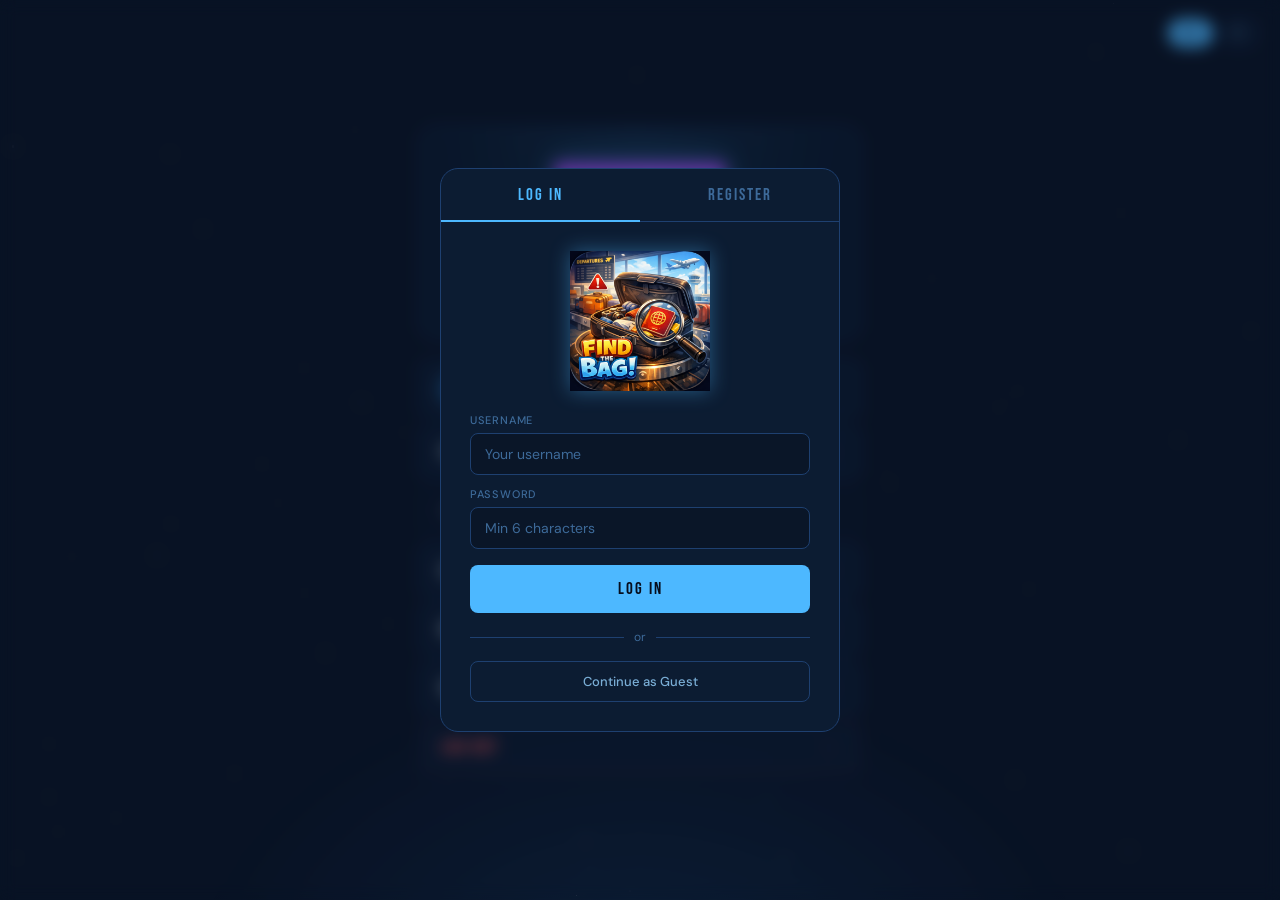
==== commit c0d23591: "Added button sounds on click and mouseover" ====
--- a/web_page/index.html
+++ b/web_page/index.html
@@ -6,6 +6,7 @@
 <title>Find the Bag!</title>
 <link href="https://fonts.googleapis.com/css2?family=Bebas+Neue&family=DM+Sans:wght@300;400;500&display=swap" rel="stylesheet">
 <link rel="stylesheet" href="style.css">
+<script src="../audio/sound.js" defer></script>
 
 </head>
 <body>
--- a/web_page/style.css
+++ b/web_page/style.css
@@ -612,6 +612,12 @@
     display: none; flex-direction: column; align-items: center; gap: 10px;
   }
   .auth-success.show { display: flex; animation: fadeUp 0.3s ease; }
-  .success-icon { font-size: 44px; }
+  .success-icon { 
+  width: 100px;
+  height: auto;
+  display: block;
+  margin: 0 auto;
+  filter: drop-shadow(0 0 10px #4db8ff66);
+  }
   .success-msg { font-size: 14px; color: var(--text-dim); }
   .success-name { font-family: 'Bebas Neue', sans-serif; font-size: 22px; color: var(--accent); letter-spacing: 2px; }
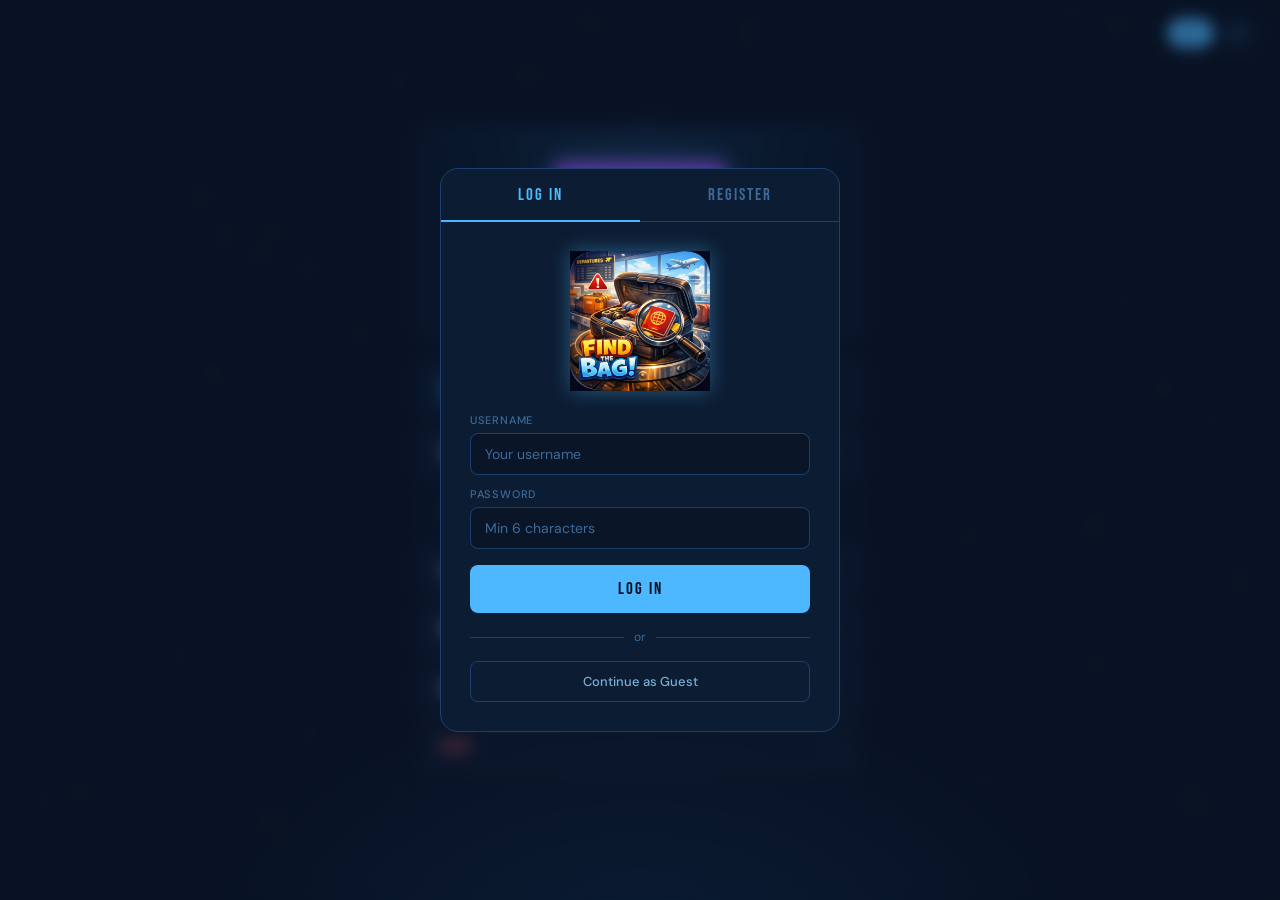
==== commit 0eeb7128: "added dynamic leaderboard with Flask integration" ====
--- a/web_page/index.html
+++ b/web_page/index.html
@@ -7,7 +7,6 @@
 <link href="https://fonts.googleapis.com/css2?family=Bebas+Neue&family=DM+Sans:wght@300;400;500&display=swap" rel="stylesheet">
 <link rel="stylesheet" href="style.css">
 <script src="../audio/sound.js" defer></script>
-
 </head>
 <body>
 <!-- Stars -->
@@ -46,7 +45,7 @@
       <!-- Success state -->
       <div class="auth-success" id="auth-success">
         <img src="../assets/loading.gif" class="success-icon" alt="Loading animation">
-       <div class="success-name" id="success-name">WELCOME!</div>
+        <div class="success-name" id="success-name">WELCOME!</div>
         <div class="success-msg" id="success-msg">Preparing your runway...</div>
       </div>
 
@@ -99,8 +98,8 @@
   <div class="screen active" id="screen-main">
     <div class="logo-block">
       <img src="../assets/airplane.gif" class="logo-icon" alt="Airplane animation">
-    <div class="logo-title" data-t="gameName">Find the Bag!</div>
-</div>
+      <div class="logo-title" data-t="gameName">Find the Bag!</div>
+    </div>
 
     <!-- User info bar -->
     <div class="user-bar">
@@ -118,7 +117,7 @@
       <button class="mbtn disabled" id="btn-continue">
         <span data-t="continue">CONTINUE</span><span class="arr">→</span>
       </button>
-      <button class="mbtn" onclick="go('screen-leaderboard')">
+      <button class="mbtn" onclick="openLeaderboard()">
         <span data-t="leaderboard">LEADERBOARD</span><span class="arr">→</span>
       </button>
       <button class="mbtn" onclick="go('screen-rules')">
@@ -178,15 +177,15 @@
       <div class="setting-row">
         <span class="setting-label" data-t="sound">Sound</span>
         <div class="toggle-group">
-          <button class="tog on active"  onclick="toggle('sound','on')"  id="sound-on"  data-t="on">ON</button>
-          <button class="tog off"        onclick="toggle('sound','off')" id="sound-off" data-t="off">OFF</button>
+          <button class="tog on active" onclick="toggle('sound','on')" id="sound-on" data-t="on">ON</button>
+          <button class="tog off" onclick="toggle('sound','off')" id="sound-off" data-t="off">OFF</button>
         </div>
       </div>
       <div class="setting-row">
         <span class="setting-label" data-t="hints">Hints</span>
         <div class="toggle-group">
-          <button class="tog on active"  onclick="toggle('hints','on')"  id="hints-on"  data-t="on">ON</button>
-          <button class="tog off"        onclick="toggle('hints','off')" id="hints-off" data-t="off">OFF</button>
+          <button class="tog on active" onclick="toggle('hints','on')" id="hints-on" data-t="on">ON</button>
+          <button class="tog off" onclick="toggle('hints','off')" id="hints-off" data-t="off">OFF</button>
         </div>
       </div>
     </div>
@@ -199,13 +198,7 @@
       <h2 data-t="topPlayers">TOP PLAYERS</h2>
       <div class="line"></div>
     </div>
-    <div class="leaders">
-      <div class="leader-row top"><span class="rank r1">1</span><span class="lname">...</span><span class="lscore"> pts</span></div>
-      <div class="leader-row top"><span class="rank r2">2</span><span class="lname">...</span><span class="lscore"> pts</span></div>
-      <div class="leader-row top"><span class="rank r3">3</span><span class="lname">...</span><span class="lscore"> pts</span></div>
-      <div class="leader-row"><span class="rank rn">4</span><span class="lname">...</span><span class="lscore"> pts</span></div>
-      <div class="leader-row"><span class="rank rn">5</span><span class="lname">...</span><span class="lscore"> pts</span></div>
-    </div>
+    <div class="leaders" id="leaders-list"></div>
     <button class="back-btn" onclick="go('screen-main')" data-t="back">← Back</button>
   </div>
 
@@ -236,4 +229,4 @@
 
 <script src="js.js"></script>
 </body>
-</html>
+</html>
--- a/web_page/style.css
+++ b/web_page/style.css
@@ -1,4 +1,4 @@
- :root {
+:root {
     --sky: #0a1628;
     --sky-mid: #0e2040;
     --sky-light: #163058;
@@ -338,34 +338,60 @@
   .tog.on.active  { background: #3ddc8422; color: var(--green); border-color: #3ddc8444; }
   .tog.off.active { background: #ff5c5c22; color: var(--red);   border-color: #ff5c5c44; }
 
-  /* ── LEADERBOARD ── */
+  /* ── LEADERBOARD STYLES ── */
   .leaders {
     width: 100%;
     display: flex;
     flex-direction: column;
-    gap: 6px;
-    margin-bottom: 1.2rem; }
+    gap: 8px;
+    margin-bottom: 1.2rem;
+  }
   .leader-row {
     background: var(--card);
     border: 1px solid var(--card-border);
     border-radius: var(--radius-sm);
-    padding: 11px 16px;
+    padding: 12px 16px;
     display: flex; align-items: center; gap: 12px;
     backdrop-filter: blur(8px);
     transition: border-color 0.2s;
   }
-  .leader-row.top { border-color: #ffd70033; }
+  .leader-row.top { border-color: var(--accent); }
   .rank {
     font-family: 'Bebas Neue', sans-serif;
-    font-size: 20px; width: 24px; text-align: center;
-    flex-shrink: 0;
+    font-size: 20px; width: 28px;
+    text-align: center; flex-shrink: 0;
   }
   .rank.r1 { color: var(--gold); }
   .rank.r2 { color: var(--silver); }
   .rank.r3 { color: var(--bronze); }
-  .rank.rn { color: var(--text-mute); }
-  .lname { flex: 1; font-size: 14px; }
-  .lscore { font-size: 13px; font-weight: 500; color: var(--accent); }
+  .rank.rn { color: var(--text-dim); }
+
+  .lname {
+  flex: 1;
+  font-size: 14px;
+  color: var(--text);
+  line-height: 1.45;
+  }
+
+  .lscore {
+    font-size: 14px;
+    font-weight: 700;
+    color: var(--accent);
+  }
+
+  /* Labels (Player, Difficulty, Score) */
+  .label-text {
+  color: var(--text-dim);
+  font-size: 13px;
+  font-weight: 700;
+  letter-spacing: 0.3px;
+  margin-right: 4px;
+  }
+
+  /* Difficulty colors */
+  .diff-easy   { color: var(--green); font-weight: 600; }
+  .diff-medium { color: var(--accent-warm); font-weight: 600; }
+  .diff-hard   { color: var(--red); font-weight: 600; }
 
   /* ── RULES ── */
   .rules-card {
@@ -533,11 +559,11 @@
     margin-bottom: 1.4rem;
   }
   .auth-logo-img {
-    width: 140px; /* подбери размер под своё лого */
+    width: 140px;
     display: block;
     margin: 0 auto;
     filter: drop-shadow(0 0 10px #4db8ff66);
-}
+  }
 
   /* panels */
   .auth-panel { display: none; flex-direction: column; gap: 12px; }
@@ -613,11 +639,11 @@
   }
   .auth-success.show { display: flex; animation: fadeUp 0.3s ease; }
   .success-icon { 
-  width: 100px;
-  height: auto;
-  display: block;
-  margin: 0 auto;
-  filter: drop-shadow(0 0 10px #4db8ff66);
+    width: 100px;
+    height: auto;
+    display: block;
+    margin: 0 auto;
+    filter: drop-shadow(0 0 10px #4db8ff66);
   }
   .success-msg { font-size: 14px; color: var(--text-dim); }
-  .success-name { font-family: 'Bebas Neue', sans-serif; font-size: 22px; color: var(--accent); letter-spacing: 2px; }
+  .success-name { font-family: 'Bebas Neue', sans-serif; font-size: 22px; color: var(--accent); letter-spacing: 2px; }
